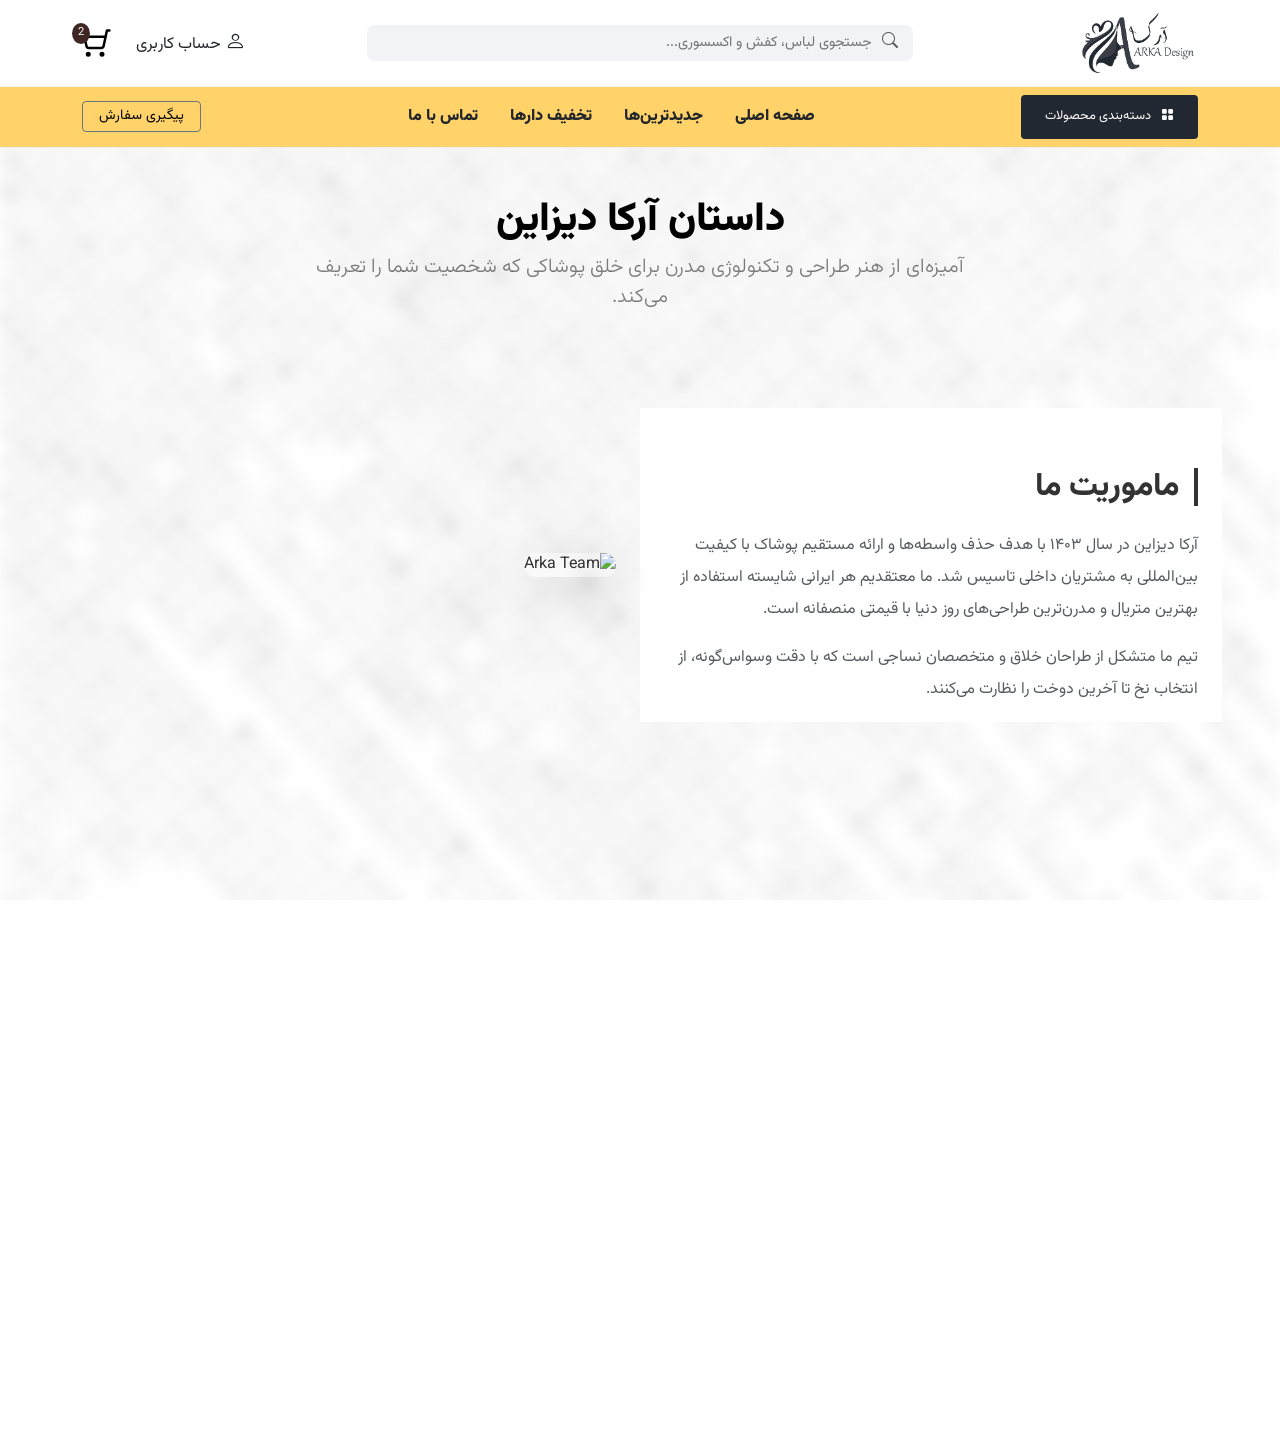
==== about-us.html @ 683cef89 "ui designs" ====
<!doctype html>
<html lang="fa" dir="rtl">
  <head>
    <meta charset="UTF-8" />
    <meta name="viewport" content="width=device-width, initial-scale=1.0" />
    <title>درباره ما — ARKA DESIGN</title>
    <link href="./assets/css/bootstrap.rtl.min.css" rel="stylesheet" />
    <link
      rel="stylesheet"
      href="https://cdn.jsdelivr.net/npm/bootstrap-icons@1.11.1/font/bootstrap-icons.css"
    />
    <link rel="preconnect" href="https://fonts.googleapis.com" />
    <link rel="preconnect" href="https://fonts.gstatic.com" crossorigin />
    <link
      href="https://fonts.googleapis.com/css2?family=Vazirmatn:wght@100;300;400;700;900&display=swap"
      rel="stylesheet"
    />
    <link rel="stylesheet" href="assets/css/style.css" />
    <link rel="stylesheet" href="assets/css/about.css" />
    <style>
      .abstract {
        position: absolute;
        top: 0;
        width: 100vw;
        height: 100%;
        object-fit: cover;
        z-index: -1;
        filter: blur(8px);
        opacity: 0.3;
      }
    </style>
  </head>
  <body>
    <div class="vegas-app position-relative">
      <img class="abstract" src="./assets/images/doted.webp" alt="" />
      <!-- Preloader -->
      <div id="preloader">
        <div class="loader-content">
          <div class="loader-logo">ARKA DESIGN</div>
          <div class="loader-bar-container">
            <div class="loader-bar"></div>
          </div>
        </div>
      </div>

      <!-- Header -->
      <header class="header-top">
        <div class="container">
          <div class="row align-items-center">
            <div class="col-lg-3 col-6 d-flex align-items-center gap-3">
              <div class="mobile-toggle" id="menuToggleTrigger">
                <i class="bi bi-list"></i>
              </div>
              <a href="/" class="logo">
                <img src="./assets/images/Arka--Logo.png" width="120px" />
              </a>
            </div>
            <div class="col-lg-6 col-12 search-col">
              <div class="search-bar">
                <i class="bi bi-search text-muted"></i>
                <input
                  type="text"
                  placeholder="جستجوی لباس، کفش و اکسسوری..."
                />
              </div>
            </div>
            <div class="col-lg-3 col-6 text-start">
              <div
                class="d-flex align-items-center justify-content-end gap-3 gap-md-4"
              >
                <a
                  href="login.html"
                  class="text-decoration-none text-dark d-none d-md-block"
                >
                  <i class="bi bi-person fs-5 ms-1"></i> حساب کاربری
                </a>
                <!-- Cart Button with Popover -->
                <a
                  class="position-relative cursor-pointer"
                  data-bs-toggle="popover"
                  data-bs-trigger="hover focus"
                  data-bs-placement="bottom"
                  data-bs-html="true"
                  href="cart.html"
                  data-bs-content="
    <div style='min-width: 220px;'>
      <p class='fw-bold mb-2'>🛒 Cart (2 items)</p>
      <div class='d-flex align-items-center gap-2 mb-2'>
        <img src='product.jpg' width='40' height='40' class='rounded' />
        <div>
          <p class='mb-0 small'>Product Name</p>
          <p class='mb-0 text-muted small'>$19.99</p>
        </div>
      </div>
      <hr class='my-2'/>
      <a href='/cart' class='btn btn-sm btn-dark w-100 text-white'>مشاهده سبد خرید</a>
    </div>
  "
                >
                  <i
                    data-lucide="shopping-cart"
                    class="flip-x text-black"
                    width="30"
                    height="30"
                  ></i>
                  <span
                    class="badge-cart"
                    style="
                      background: var(--vegas-natural);
                      color: white;
                      border-radius: 50%;
                      padding: 2px 6px;
                      font-size: 0.7rem;
                      position: absolute;
                      top: -5px;
                      left: -10px;
                    "
                    >2</span
                  >
                </a>
              </div>
            </div>
          </div>
        </div>
      </header>

      <!-- Desktop Navigation -->
      <nav class="nav-bar d-none d-lg-block">
        <div class="container">
          <div class="d-flex align-items-center justify-content-between py-2">
            <div class="mega-menu-wrapper">
              <button class="category-btn">
                <i class="bi bi-grid-fill"></i>
                دسته‌بندی محصولات
              </button>

              <!-- Full Width Mega Menu -->
              <div class="mega-menu">
                <div class="mega-sidebar">
                  <div
                    class="mega-sidebar-item active"
                    data-target="men-content"
                  >
                    <span>پوشاک آقایان</span>
                    <i class="bi bi-chevron-left small"></i>
                  </div>
                  <div class="mega-sidebar-item" data-target="women-content">
                    <span>پوشاک بانوان</span>
                    <i class="bi bi-chevron-left small"></i>
                  </div>
                  <div class="mega-sidebar-item" data-target="shoes-content">
                    <span>کفش و کتونی</span>
                    <i class="bi bi-chevron-left small"></i>
                  </div>
                  <div
                    class="mega-sidebar-item"
                    data-target="accessory-content"
                  >
                    <span>اکسسوری</span>
                    <i class="bi bi-chevron-left small"></i>
                  </div>
                  <div class="mega-sidebar-item" data-target="sport-content">
                    <span>ورزشی</span>
                    <i class="bi bi-chevron-left small"></i>
                  </div>
                </div>

                <div class="mega-content-area active" id="men-content">
                  <div class="row w-100">
                    <div class="col-3 mega-col">
                      <h6>تیشرت و پیراهن</h6>
                      <ul>
                        <li><a href="category.html">تیشرت نخی</a></li>
                        <li><a href="category.html">پولوشرت کلاسیک</a></li>
                        <li><a href="category.html">پیراهن جین</a></li>
                        <li><a href="category.html">پیراهن رسمی</a></li>
                      </ul>
                    </div>
                    <div class="col-3 mega-col">
                      <h6>شلوار و اسلش</h6>
                      <ul>
                        <li>
                          <a href="category.html">شلوار جین مام استایل</a>
                        </li>
                        <li><a href="category.html">اسلش ورزشی</a></li>
                        <li><a href="category.html">شلوار کتان</a></li>
                        <li><a href="category.html">شورتک</a></li>
                      </ul>
                    </div>
                    <div class="col-6">
                      <div class="mega-promo-card">
                        <img
                          src="https://images.unsplash.com/photo-1490114538077-0a7f8cb49891?q=80&w=800"
                          alt="Men Promo"
                        />
                      </div>
                    </div>
                  </div>
                </div>

                <div class="mega-content-area" id="women-content">
                  <div class="row w-100">
                    <div class="col-3 mega-col">
                      <h6>مانتو و پالتو</h6>
                      <ul>
                        <li><a href="category.html">مانتو کتی</a></li>
                        <li><a href="category.html">پالتو فوتر</a></li>
                        <li><a href="category.html">بارانی</a></li>
                      </ul>
                    </div>
                    <div class="col-3 mega-col">
                      <h6>شال و روسری</h6>
                      <ul>
                        <li><a href="category.html">شال نخی</a></li>
                        <li><a href="category.html">روسری ابریشم</a></li>
                        <li><a href="category.html">مینی اسکارف</a></li>
                      </ul>
                    </div>
                    <div class="col-6">
                      <div class="mega-promo-card">
                        <img
                          src="https://images.unsplash.com/photo-1483985988355-763728e1935b?q=80&w=800"
                          alt="Women Promo"
                        />
                      </div>
                    </div>
                  </div>
                </div>

                <div class="mega-content-area" id="shoes-content">
                  <div class="row w-100">
                    <div class="col-3 mega-col">
                      <h6>کتونی ورزشی</h6>
                      <ul>
                        <li><a href="category.html">نایک Air Force</a></li>
                        <li><a href="category.html">آدیداس Samba</a></li>
                        <li><a href="category.html">نیوبالنس</a></li>
                      </ul>
                    </div>
                    <div class="col-6">
                      <div class="mega-promo-card">
                        <img
                          src="https://images.unsplash.com/photo-1542291026-7eec264c27ff?q=80&w=800"
                          alt="Shoes Promo"
                        />
                      </div>
                    </div>
                  </div>
                </div>

                <!-- Accessories and Sports can follow same pattern -->
              </div>
            </div>

            <ul class="nav desktop-nav">
              <li class="nav-item">
                <a href="index.html" class="nav-link text-dark">صفحه اصلی</a>
              </li>
              <li class="nav-item">
                <a href="category.html" class="nav-link text-dark"
                  >جدیدترین‌ها</a
                >
              </li>
              <li class="nav-item">
                <a href="category.html" class="nav-link text-dark"
                  >تخفیف دارها</a
                >
              </li>
              <li class="nav-item">
                <a href="#" class="nav-link text-dark">تماس با ما</a>
              </li>
            </ul>
            <a href="#" class="btn btn-sm btn-outline-secondary px-3"
              >پیگیری سفارش</a
            >
          </div>
        </div>
      </nav>

      <!-- Custom Circular Mobile Menu Overlay -->
      <div class="mobile">
        <div class="circular-menu-overlay" id="customMobileMenu">
          <button class="menu-close-btn" id="closeMenuTrigger">
            <i data-lucide="x"></i>
          </button>
          <div class="menu-content">
            <ul class="nav flex-column align-items-center gap-4">
              <li class="nav-item">
                <a href="index.html" class="menu-link"> صفحه اصلی</a>
              </li>
              <li class="nav-item">
                <a href="category.html" class="menu-link">دسته‌بندی‌ها</a>
              </li>
              <li class="nav-item">
                <a href="category.html" class="menu-link">جدیدترین‌ها</a>
              </li>
              <li class="nav-item">
                <a href="cart.html" class="menu-link"> سبد خرید</a>
              </li>
              <li class="nav-item">
                <a href="login.html" class="menu-link"> حساب کاربری</a>
              </li>
              <li class="nav-item">
                <a href="#" class="menu-link"> تماس با ما</a>
              </li>
            </ul>
          </div>
        </div>
      </div>

      <main class="position-relative">
        <!-- About Hero -->
        <section class="about-hero reveal">
          <div class="container text-center">
            <h1 class="display-6 fw-black text-black mt-5">
              داستان آرکا دیزاین
            </h1>
            <p class="lead text-black-50 mx-auto" style="max-width: 700px">
              آمیزه‌ای از هنر طراحی و تکنولوژی مدرن برای خلق پوشاکی که شخصیت شما
              را تعریف می‌کند.
            </p>
          </div>
        </section>

        <!-- Mission Section -->
        <section class="container py-5 mt-5 reveal">
          <div class="row align-items-center g-5">
            <div class="col-lg-6 reveal bg-white">
              <h2 class="section-title popular mb-4">ماموریت ما</h2>
              <p class="lh-lg text-muted">
                آرکا دیزاین در سال ۱۴۰۳ با هدف حذف واسطه‌ها و ارائه مستقیم پوشاک
                با کیفیت بین‌المللی به مشتریان داخلی تاسیس شد. ما معتقدیم هر
                ایرانی شایسته استفاده از بهترین متریال و مدرن‌ترین طراحی‌های روز
                دنیا با قیمتی منصفانه است.
              </p>
              <p class="lh-lg text-muted">
                تیم ما متشکل از طراحان خلاق و متخصصان نساجی است که با دقت
                وسواس‌گونه، از انتخاب نخ تا آخرین دوخت را نظارت می‌کنند.
              </p>
            </div>
            <div class="col-lg-6 reveal delay-100">
              <div class="about-image-wrapper">
                <img
                  src="https://images.unsplash.com/photo-1558769132-cb1aea458c5e?q=80&w=800"
                  class="img-fluid rounded-5 shadow-lg"
                  alt="Arka Team"
                />
              </div>
            </div>
          </div>
        </section>

        <!-- Stats / Values -->
        <section class="bg-light py-5 mt-5 reveal delay-100">
          <div class="container">
            <div class="row g-4 text-center">
              <div class="col-md-4">
                <div class="value-card">
                  <i data-lucide="shield-check" class="mb-3 text-warning"></i>
                  <h4 class="fw-bold">ضمانت اصالت</h4>
                  <p class="small text-muted">
                    تمامی محصولات با ضمانت ۱۰۰٪ متریال اصلی عرضه می‌شوند.
                  </p>
                </div>
              </div>
              <div class="col-md-4">
                <div class="value-card">
                  <i data-lucide="truck" class="mb-3 text-warning"></i>
                  <h4 class="fw-bold">ارسال سریع</h4>
                  <p class="small text-muted">
                    تحویل در کمترین زمان ممکن به تمام نقاط کشور.
                  </p>
                </div>
              </div>
              <div class="col-md-4">
                <div class="value-card">
                  <i data-lucide="sparkles" class="mb-3 text-warning"></i>
                  <h4 class="fw-bold">طراحی اختصاصی</h4>
                  <p class="small text-muted">
                    مدل‌هایی که فقط در آرکا دیزاین خواهید یافت.
                  </p>
                </div>
              </div>
            </div>
          </div>
        </section>
      </main>

      <!-- Footer -->
      <footer class="footer bg-light reveal pt-5 delay-300">
        <div class="container">
          <div class="row gy-5">
            <!-- Brand & Mission Column -->
            <div class="col-lg-4 col-md-6">
              <div class="footer-logo mb-3 w-75 h-auto mx-auto">
                <a href="index.html" class="footer-logo w-100 h-100">
                  <img
                    src="./assets/images/Arka--Logo.png"
                    class="w-100 h-100"
                  />
                </a>
              </div>
            </div>

            <!-- Categories Column -->
            <div class="col-lg-2 col-6">
              <h6 class="fw-bold mb-4">دسته‌بندی‌های محصولات</h6>
              <ul class="list-unstyled d-flex flex-column gap-2 small">
                <li>
                  <a
                    href="category.html"
                    class="text-muted hover-text-primary transition-all"
                    >پوشاک آقایان</a
                  >
                </li>
                <li>
                  <a
                    href="category.html"
                    class="text-muted hover-text-primary transition-all"
                    >پوشاک بانوان</a
                  >
                </li>
                <li>
                  <a
                    href="category.html"
                    class="text-muted hover-text-primary transition-all"
                    >کفش و کتونی</a
                  >
                </li>
                <li>
                  <a
                    href="category.html"
                    class="text-muted hover-text-primary transition-all"
                    >اکسسوری و زیورآلات</a
                  >
                </li>
                <li>
                  <a
                    href="category.html"
                    class="text-muted hover-text-primary transition-all"
                    >پوشاک ورزشی</a
                  >
                </li>
              </ul>
            </div>

            <!-- Support Column -->
            <div class="col-lg-2 col-6">
              <h6 class="fw-bold mb-4">خدمات مشتریان</h6>
              <ul class="list-unstyled d-flex flex-column gap-2 small">
                <li>
                  <a
                    href="#"
                    class="text-muted hover-text-primary transition-all"
                    >پرسش‌های متداول</a
                  >
                </li>
                <li>
                  <a
                    href="#"
                    class="text-muted hover-text-primary transition-all"
                    >رویه‌های بازگرداندن کالا</a
                  >
                </li>
                <li>
                  <a
                    href="#"
                    class="text-muted hover-text-primary transition-all"
                    >شرایط استفاده و حریم خصوصی</a
                  >
                </li>
                <li>
                  <a
                    href="#"
                    class="text-muted hover-text-primary transition-all"
                    >درباره ما</a
                  >
                </li>
                <li>
                  <a
                    href="#"
                    class="text-muted hover-text-primary transition-all"
                    >تماس با ما</a
                  >
                </li>
              </ul>
            </div>

            <!-- Contact & Newsletter Column -->
            <div class="col-lg-4 col-md-12">
              <h6 class="fw-bold mb-4">ارتباط با ما</h6>
              <div class="small text-muted d-flex flex-column gap-3 mb-4">
                <div class="d-flex align-items-start gap-2">
                  <i class="bi bi-geo-alt text-dark mt-1"></i>
                  <span
                    >پاکدشت مامازند، خیابان ولیعصر، خیابان علامه، پلاک ۳۱</span
                  >
                </div>
                <div class="d-flex align-items-center gap-2">
                  <i class="bi bi-telephone text-dark"></i>
                  <span>تلفن: ۰۲۱-۱۲۳۴۵۶۷۸</span>
                </div>
                <div class="d-flex align-items-center gap-2">
                  <i class="bi bi-envelope text-dark"></i>
                  <span>ایمیل: info@vegas.example</span>
                </div>
                <div class="d-flex gap-3 social-links">
                  <a
                    href="#"
                    class="text-dark fs-4 transition-all opacity-75 hover-opacity-100"
                    ><i class="bi bi-instagram"></i
                  ></a>
                  <a
                    href="#"
                    class="text-dark fs-4 transition-all opacity-75 hover-opacity-100"
                    ><i class="bi bi-telegram"></i
                  ></a>
                  <a
                    href="#"
                    class="text-dark fs-4 transition-all opacity-75 hover-opacity-100"
                    ><i class="bi bi-whatsapp"></i
                  ></a>
                  <a
                    href="#"
                    class="text-dark fs-4 transition-all opacity-75 hover-opacity-100"
                    ><i class="bi bi-twitter-x"></i
                  ></a>
                </div>
              </div>
            </div>
          </div>

          <!-- Bottom Footer -->
          <div class="row mt-3 pt-3 border-top">
            <div class="col-md-6 text-center text-md-start mb-3 mb-md-0">
              <p class="text-muted small mb-0">
                © ۲۰۲۶ تمامی حقوق برای فروشگاه
                <span class="fw-bold text-dark">ARKA DESIGN</span> محفوظ است.
              </p>
            </div>
            <div class="col-md-6 text-center text-md-end">
              <div
                class="payment-badges d-flex justify-content-center justify-content-md-end gap-3 opacity-50"
              >
                <p>
                  طراحی و توسعه
                  <a class="text-black" href="avatarweb.net">آواتار وب</a>
                </p>
              </div>
            </div>
          </div>
        </div>
      </footer>
    </div>

    <script src="assets/js/bootstrap.boundle.js"></script>
    <script src="assets/js/lucide.min.js"></script>
    <script src="assets/js/gsap.min.js"></script>
    <script src="assets/js/index.js"></script>
  </body>
</html>
---- assets/css/style.css ----
:root {
  --main-color-one: #222831;
  --main-color-two: #393e46;
  --main-color-three: #ffd369;
  --main-color-four: hwb(0 93% 7%);
  --vegas-natural: #3e2723;
  --vegas-bg: #fafaf9;
  --text-dark: #333;
  --text-muted: #777;
  --discount-red: #e74c3c;
  --transition-speed: 0.4s;
  --reveal-speed: 0.8s;
}

body {
  scrollbar-width: none;
  overflow-y: scroll;
}

body::-webkit-scrollbar {
  display: none;
}

.custom-scrollbar {
  position: fixed;
  left: auto;
  top: 0;
  width: 6px;
  height: 100vh;
  z-index: 9999;
  background: rgb(0, 0, 0);
  border-radius: 8px;
  transition: width 0.25s cubic-bezier(0.4, 0, 0.2, 1);
  cursor: pointer;
}

.custom-scrollbar:hover {
  width: 14px;
}

.custom-scrollbar-thumb {
  position: absolute;
  width: 100%;
  background: var(--main-color-one);
  border-radius: 8px;
  transition: width 0.25s cubic-bezier(0.4, 0, 0.2, 1);
}

#preloader {
  position: fixed;
  top: 0;
  left: 0;
  width: 100%;
  height: 100%;
  background-color: var(--vegas-natural);
  display: flex;
  /* display: none; */
  flex-direction: column;
  justify-content: center;
  align-items: center;
  z-index: 9999;
  transition:
    opacity 0.6s cubic-bezier(0.77, 0, 0.175, 1),
    visibility 0.6s;
}

html:has(#preloader) {
  overflow: hidden;
}

#preloader.loaded {
  opacity: 0;
  visibility: hidden;
}

.loader-content {
  text-align: center;
  animation: fadeZoomIn 0.3s ease forwards;
}

.loader-logo {
  font-family: "Vazirmatn", sans-serif;
  font-size: 2rem;
  font-weight: 900;
  color: var(--main-color-three);
  letter-spacing: 8px;
  margin-bottom: 20px;
  animation: loaderPulse 2s infinite ease-in-out;
}

.loader-bar-container {
  width: 120px;
  height: 2px;
  background: var(--main-color-three);
  margin: 0 auto;
  overflow: hidden;
  border-radius: 4px;
}

.loader-bar {
  width: 100%;
  height: 100%;
  background: #222831;
  transform: translateX(-100%);
  animation: loaderLine 1.5s infinite cubic-bezier(0.65, 0, 0.35, 1);
}

@keyframes loaderPulse {
  0%,
  100% {
    transform: scale(1);
    opacity: 1;
  }
  50% {
    transform: scale(1.05);
    opacity: 0.7;
  }
}

@keyframes loaderLine {
  0% {
    transform: translateX(-100%);
  }
  50% {
    transform: translateX(0);
  }
  100% {
    transform: translateX(100%);
  }
}

@keyframes fadeZoomIn {
  from {
    opacity: 0.7;
    transform: scale(0.7);
  }
  to {
    opacity: 1;
    transform: scale(1);
  }
}

@keyframes fadeZoomout {
  from {
    opacity: 1;
    transform: scale(1);
  }
  to {
    opacity: 0;
    transform: scale(1);
    display: none;
  }
}

.fade-zoom-in {
  animation: fadeZoomIn 0.3s ease forwards;
}

.fade-zoom-out {
  animation: fadeZoomout 0.3s ease forwards;
}

.mobile-toggle {
  display: none;
  font-size: 1.8rem;
  cursor: pointer;
  color: var(--text-dark);
  z-index: 10;
}

.circular-menu-overlay {
  position: fixed;
  inset: 0;
  background-color: var(--vegas-natural);
  z-index: 3000;
  display: flex;
  align-items: center;
  justify-content: center;
  visibility: hidden;
  clip-path: circle(0% at 95% 5%);
  will-change: clip-path;
}

.menu-close-btn {
  position: absolute;
  top: 15px;
  right: 15px;
  background: none;
  border: 1px solid rgba(255, 255, 255, 0.2);
  color: #fff;
  width: 50px;
  height: 50px;
  border-radius: 50%;
  display: flex;
  align-items: center;
  justify-content: center;
  cursor: pointer;
  transition: all 0.3s ease;
}

.menu-close-btn:hover {
  background-color: var(--main-color-three);
  color: var(--main-color-one);
}

.menu-content {
  text-align: center;
  width: 100%;
}

.menu-link {
  color: #fff !important;
  font-size: 1.8rem;
  text-decoration: none;
  display: flex;
  align-items: center;
  gap: 15px;
  transition: color 0.3s ease;
  opacity: 1;
}

.menu-link i {
  width: 32px;
  height: 32px;
  color: var(--main-color-three);
}

.menu-link:hover {
  color: var(--main-color-three) !important;
  transform: scale(1.05);
}

.btn-gold {
  background: var(--main-color-three);
  color: #000000;
  border: none;
  padding: 10px 20px;
  border-radius: 8px;
  cursor: pointer;
  transition:
    background 0.3s,
    color 0.3s;
}

.btn-gold:hover {
  background: var(--main-color-one);
  color: #fff;
}

html,
body {
  height: 100%;
  font-size: 16px;
}
body {
  font-family: Vazirmatn, sans-serif;
  background-color: #fff;
  color: var(--text-dark);
  margin: 0;
  padding: 0;
  overflow-x: hidden;
  font-size: 16px !important;
}

label,
input[type="checkbox"] {
  cursor: pointer;
}

/* Reveal animations */
.reveal {
  opacity: 0;
  transform: translateY(40px);
  transition:
    opacity var(--reveal-speed) ease-out,
    transform var(--reveal-speed) cubic-bezier(0.25, 0.46, 0.45, 0.94);
  will-change: transform, opacity;
}
.reveal.visible {
  opacity: 1;
  transform: translateY(0);
}

/* Header */
header {
  position: relative;
}

.logo {
  position: relative;
}

.header-top {
  padding: 10px 0;
  background: #fff;
  border-bottom: 1px solid #f0f0f0;
}
.logo {
  font-size: 2.2rem;
  font-weight: 900;
  color: var(--main-color-one);
  text-decoration: none;
  letter-spacing: 2px;
}
.search-bar {
  background: #f1f3f5;
  border-radius: 8px;
  padding: 6px 15px;
  display: flex;
  align-items: center;
  transition: all 0.3s;
}
.search-bar:focus-within {
  background: #fff;
  box-shadow: 0 0 0 2px var(--main-color-one);
}
.search-bar input {
  background: transparent;
  border: none;
  outline: none;
  width: 100%;
  padding-right: 10px;
  font-size: 0.9rem;
}

/* Full Width Mega Menu */
.nav-bar {
  background: #fff;
  border-bottom: 1px solid #eee;
  z-index: 1020;
  position: sticky;
  top: 0;
}
.category-btn {
  background: var(--main-color-one);
  color: #fff;
  padding: 12px 24px;
  border: none;
  display: flex;
  align-items: center;
  gap: 10px;
  font-weight: 700;
  font-size: 18px;
  cursor: pointer;
  transition: background 0.3s;
  border-radius: 0.25rem;
}
.category-btn:hover {
  background: #1a1e25;
}

.mega-menu-wrapper {
  position: static;
}

.mega-menu {
  position: absolute;
  top: 100%;
  left: 5%;
  width: 90%;
  background: #fff;
  box-shadow: 0 20px 40px rgba(0, 0, 0, 0.08);
  display: flex;
  visibility: hidden;
  opacity: 0;
  transform: translateY(15px);
  transition: all 0.4s cubic-bezier(0.165, 0.84, 0.44, 1);
  padding: 0;
  z-index: 1000;
  border-top: 2px solid var(--vegas-natural);
  min-height: 450px;
}

.mega-menu-wrapper:hover .mega-menu {
  visibility: visible;
  opacity: 1;
  transform: translateY(0);
}

/* Mega Menu Sidebar */
.mega-sidebar {
  width: 280px;
  background: #fcfcfc;
  border-left: 1px solid #f0f0f0;
  padding: 20px 0;
}

.mega-sidebar-item {
  padding: 14px 25px;
  cursor: pointer;
  font-weight: 600;
  font-size: 0.95rem;
  display: flex;
  align-items: center;
  justify-content: space-between;
  transition: all 0.3s;
  color: #555;
  border-right: 3px solid transparent;
}

.mega-sidebar-item:hover,
.mega-sidebar-item.active {
  background: #fff;
  color: var(--vegas-natural);
  border-right-color: var(--vegas-natural);
}

/* Mega Menu Content */
.mega-content-area {
  flex: 1;
  padding: 40px;
  display: none; /* Hidden by default */
  animation: megaFadeIn 0.5s ease;
}

.mega-content-area.active {
  display: flex;
}

@keyframes megaFadeIn {
  from {
    opacity: 0;
    transform: translateX(10px);
  }
  to {
    opacity: 1;
    transform: translateX(0);
  }
}

.mega-col h6 {
  font-weight: 800;
  margin-bottom: 20px;
  color: var(--main-color-one);
  font-size: 1rem;
}

.mega-col ul {
  list-style: none;
  padding: 0;
}

.mega-col ul li {
  margin-bottom: 10px;
}

.mega-col ul li a {
  text-decoration: none;
  color: #666;
  font-size: 0.9rem;
  transition: color 0.2s;
  display: inline-block;
  transition: all 0.3s ease;
}

.mega-col ul li a:hover {
  color: var(--vegas-natural);
  transform: translateX(-5px);
}

.mega-promo-card {
  border-radius: 12px;
  overflow: hidden;
  position: relative;
  height: 100%;
  min-height: 250px;
}

.mega-promo-card img {
  width: 100%;
  height: 100%;
  object-fit: cover;
  transition: transform 1.5s ease;
}

.mega-promo-card:hover img {
  transform: scale(1.1);
}

/* Mobile nav */
.mobile-toggle {
  display: none;
  font-size: 1.8rem;
  cursor: pointer;
  color: var(--text-dark);
  z-index: 10000;
}

/* Section title */
.section-title {
  font-weight: 800;
  color: var(--discount-red);
  border-right: 4px solid var(--discount-red);
  padding-right: 15px;
  margin: 60px 0 30px;
}
.section-title.popular {
  color: var(--text-dark);
  border-right-color: var(--text-dark);
}

.store-front {
  position: relative;
  padding: 1px 0 60px;
}

.store-front .store-front-abstract {
  position: absolute;
  top: 0;
  width: 100vw;
  height: 100%;
  object-fit: cover;
  background-attachment: fixed;
  z-index: -1;
  background-color: rgba(0, 0, 0, 0.3);
  filter: blur(10px);
  opacity: 0.3;
}

.abstract {
  position: absolute;
  top: 0;
  width: 100vw;
  height: 100%;
  object-fit: cover;
  z-index: -1;
  filter: blur(6px);
  opacity: 0.9;
}

.footer {
  background: #f8f9fa;
  border-top: 1px solid #eee;
  padding: 60px 0 20px;
  border-top: 2px solid var(--main-color-three);
}

.footer a {
  text-decoration: none;
}

.footer a:hover {
  text-decoration: underline;
}

.footer .newsletter-group input {
  direction: rtl;
}

.social-icons a {
  color: #fff;
  background: #333;
  width: 36px;
  height: 36px;
  display: inline-flex;
  align-items: center;
  justify-content: center;
  border-radius: 10px;
  margin-left: 10px;
  text-decoration: none;
}

.nav-bar {
  background-color: var(--main-color-three);
}

.category-btn {
  font-weight: normal;
  font-size: 0.8rem;
}

.btn {
  color: #000000;
}

.btn.btn-dark {
  color: #ffffff;
}

/* 3D Tilt Banner Styles */
.tilt-container-wrapper {
  perspective: 1200px;
  width: 100%;
  height: 450px;
  display: flex;
  align-items: center;
  justify-content: center;
}

.tilt-banner-card {
  width: 100%;
  height: 100%;
  background: #000;
  border-radius: 24px;
  position: relative;
  overflow: hidden;
  transform-style: preserve-3d;
  will-change: transform;
  transition:
    transform 0.15s ease-out,
    box-shadow 0.1s ease;
  display: flex;
  align-items: center;
}

/* Ken Burns (Slow Zoom) Effect on Background Layer */
.tilt-banner-bg {
  position: absolute;
  top: 0;
  left: 0;
  width: 100%;
  height: 100%;
  background-size: cover;
  background-position: center;
  transform: translateZ(-50px) scale(1.05); /* Recessed slightly more for depth */
  transition: transform 8s cubic-bezier(0.1, 0, 0.3, 1); /* Long cinematic transition */
}

.tilt-banner-card:hover .tilt-banner-bg {
  transform: translateZ(-50px) scale(1.35); /* Zoom in effect */
}

.tilt-banner-overlay {
  position: absolute;
  inset: 0;
  background: linear-gradient(
    90deg,
    rgba(0, 0, 0, 0.8) 0%,
    rgba(0, 0, 0, 0.4) 50%,
    transparent 100%
  );
  z-index: 1;
}

.tilt-content {
  position: relative;
  z-index: 2;
  color: white;
  transform: translateZ(50px); /* Content pops out */
  pointer-events: none;
}

.tilt-badge {
  background: var(--main-color-three);
  color: black;
  display: inline-block;
  padding: 5px 12px;
  border-radius: 20px;
  font-size: 0.8rem;
  font-weight: 700;
  transform: translateZ(20px);
}

.tilt-content h2,
.tilt-content p,
.tilt-content a {
  transform: translateZ(30px);
  pointer-events: auto;
}

.tilt-glare {
  position: absolute;
  top: 0;
  left: 0;
  width: 100%;
  height: 100%;
  background: radial-gradient(
    circle at 0% 0%,
    rgba(255, 255, 255, 0.2) 0%,
    transparent 60%
  );
  pointer-events: none;
  z-index: 5;
  opacity: 0;
  transition: opacity 0.3s;
}

.tilt-banner-card:hover .tilt-glare {
  opacity: 1;
}

.fw-black {
  font-weight: 900;
}

@media (max-width: 991px) {
  .tilt-container-wrapper {
    height: 350px;
  }
  .tilt-content h2 {
    font-size: 1.8rem;
  }
}

/* Swiper Controls overrides */
.mainHeroSwiper .swiper-button-next,
.mainHeroSwiper .swiper-button-prev {
  width: 40px;
  height: 40px;
  border-radius: 50%;
  color: #fff;
  transition: all 0.3s ease;
  background: rgba(0, 0, 0, 0.4);
  backdrop-filter: blur(8px);
  border: 1px solid rgba(255, 255, 255, 0.2);
}

.mainHeroSwiper .swiper-button-next:hover,
.mainHeroSwiper .swiper-button-prev:hover {
  background: var(--main-color-one);
  transform: scale(1.1);
  box-shadow: 0 0 5px var(--vegas-natural);
}

/* Arrow animation */
.mainHeroSwiper .swiper-button-next::after,
.mainHeroSwiper .swiper-button-prev::after {
  font-size: 12px;
  font-weight: bold;
}

.mainHeroSwiper .swiper-button-next:hover::after {
  animation: arrowMove 0.4s ease;
}

.mainHeroSwiper .swiper-button-prev:hover::after {
  animation: arrowMoveBack 0.4s ease;
}

@keyframes arrowMove {
  0% {
    transform: translateX(0);
  }
  50% {
    transform: translateX(-5px);
  }
  100% {
    transform: translateX(0);
  }
}

@keyframes arrowMoveBack {
  0% {
    transform: translateX(0);
  }
  50% {
    transform: translateX(5px);
  }
  100% {
    transform: translateX(0);
  }
}

.swiper-pagination-bullet {
  width: 10px;
  height: 10px;
  border-radius: 50%;
  margin: 0 6px;
  position: relative;
  overflow: hidden;
  transition: all 0.4s ease;
  background: rgb(0, 0, 0);
  opacity: 0.8;
  border: 1px solid var(--vegas-natural);
}

.swiper-pagination-bullet-active {
  width: 30px;
  background: var(--main-color-three);
  border-radius: 20px;
  border: 1px solid var(--vegas-natural);
}

.swiper-pagination-bullet-active::after {
  content: "";
  position: absolute;
  inset: 0;
  background: rgba(0, 0, 0, 0.2);
  animation: mainHeroProgress 6s linear forwards;
}

@keyframes mainHeroProgress {
  from {
    width: 0%;
  }
  to {
    width: 100%;
  }
}

@keyframes ripple {
  to {
    transform: scale(3);
    opacity: 0;
  }
}

/* Categories styles  */
.categoriesSwiper {
  width: 100%;
  padding: 20px 0;
}

.categoriesSwiper .swiper-slide {
  /* width: auto; */
  aspect-ratio: 1/1;
  perspective: 2000px;
  cursor: pointer;
}

.flip-card-inner {
  position: relative;
  width: 100%;
  height: 100%;
  transition: transform 0.8s;
  transform-style: preserve-3d;
}

.flip-card:hover .flip-card-inner {
  transform: rotateY(180deg);
}

.flip-card-front,
.flip-card-back {
  position: absolute;
  width: 100%;
  height: 100%;
  border-radius: 12px;
  backface-visibility: hidden;
  overflow: hidden;
  display: flex;
  align-items: center;
  justify-content: center;
}

.flip-card-front {
  background-size: cover;
  background-position: center;
}

.overlay {
  background: var(--vegas-natural);
  opacity: 0.9;
  width: 100%;
  height: 100%;
  color: #fff;
  text-align: center;
  display: flex;
  flex-direction: column;
  justify-content: center;
  gap: 8px;
}

.card-logo {
  width: 100px;
  height: 100px;
  object-fit: cover;
  margin: 0 auto;
  border-radius: 50%;
  margin-bottom: 1rem;
  margin-top: -1rem;
}

.card-title {
  font-size: 1rem;
  font-weight: bold;
}

.flip-card-back {
  background: #f4f4f4;
  color: #333;
  transform: rotateY(180deg);
  padding: 15px;
  text-align: center;
  display: flex;
  flex-direction: column;
  justify-content: center;
  align-items: center;
}

.flip-card-back h3 {
  margin: 0 0 10px;
}

.fade-in-top {
  opacity: 0;
  transform: translateY(-20px);
  animation: fadeInTop 0.8s ease forwards;
}

/* input error tooltip */
/* Error messages */
.error {
  color: #e74c3c;
  font-size: 13px;
  margin-top: 8px;
  display: none;
}

.error.show {
  display: block;
  animation: shake 0.3s ease;
}

/* Shake animation for error feedback */
@keyframes shake {
  0%,
  100% {
    transform: translateX(0);
  }
  25% {
    transform: translateX(-5px);
  }
  75% {
    transform: translateX(5px);
  }
}

.input-error-border {
  border-color: #e74c3c !important;
}

.input-tooltip-error {
  font-family: inherit;
  position: absolute;
  right: 50%;
  transform: translate(50%, 0%);
  top: -15px;
  background: #fff;
  color: #e74c3c;
  font-size: 13px;
  padding: 6px 12px;
  border: 1px solid #e74c3c;
  border-radius: 8px;
  box-shadow: 0 2px 8px rgba(231, 76, 60, 0.08);
  white-space: nowrap;
  margin-top: 4px;
  z-index: 10;
  pointer-events: none;
  transition: opacity 0.2s;
  opacity: 1;
}

.input-tooltip-arrow {
  position: absolute;
  right: 50%;
  transform: translateX(50%);
  bottom: -8px;
  width: 0;
  height: 0;
  border-left: 8px solid transparent;
  border-right: 8px solid transparent;
  border-top: 8px solid #e74c3c;
}

.req-star {
  font-size: 16px;
  vertical-align: middle;
  margin-right: 2px;
  color: #e74c3c;
}

.steps-container {
  max-width: 700px;
  margin: 0 auto;
}

.steps-progress {
  display: flex;
  align-items: center;
  justify-content: center;
  gap: 0;
  margin-bottom: 60px;
}

.step-item {
  display: flex;
  flex-direction: column;
  align-items: center;
  position: relative;
  z-index: 10;
}

.step-circle {
  width: 56px;
  height: 56px;
  border-radius: 50%;
  display: flex;
  align-items: center;
  justify-content: center;
  font-weight: 700;
  font-size: 1rem;
  transition: all 0.4s cubic-bezier(0.4, 0, 0.2, 1);
  position: relative;
  z-index: 10;
  flex-shrink: 0;
}

.step-circle.active {
  background: #ffd369;
  color: #222831;
  box-shadow: 0 8px 32px rgba(255, 211, 105, 0.4);
  transform: scale(1.1);
}

.step-circle.completed {
  background: #222831;
  color: #ffd369;
  display: flex;
  align-items: center;
  justify-content: center;
}

.step-circle.inactive {
  background: #ededed;
  color: #777;
}

.step-circle svg {
  width: 24px;
  height: 24px;
  stroke-width: 3;
  fill: none;
}

.step-connector {
  height: 4px;
  flex: 1;
  background: #ededed;
  position: relative;
  overflow: hidden;
  border-radius: 2px;
  margin: 0 -8px;
  margin-bottom: 32px;
  transition: all 0.3s ease;
}

.step-connector::after {
  content: "";
  position: absolute;
  top: 0;
  right: 0;
  height: 100%;
  width: 0%;
  background: #ffd369;
  transition: width 0.6s cubic-bezier(0.4, 0, 0.2, 1);
  border-radius: 2px;
}

.step-connector.filled::after {
  width: 100%;
}

.step-label {
  font-size: 0.9rem;
  font-weight: 600;
  margin-top: 12px;
  transition: color 0.3s ease;
  white-space: nowrap;
}

.step-label.active {
  color: #222831;
}

.step-label.inactive {
  color: #777;
}

.flip-x {
  transform: scaleX(-1);
}

.deal-tag {
  position: relative;
}

.progress-line {
  position: absolute;
  left: 0;
  bottom: -2px;
  height: 2px;
  width: 100%;
  background: var(--main-color-three);
  transform: scaleX(0);
  transform-origin: left;
  transition: transform linear;
}

.popover {
  width: 400px !important;
}

.transition-all {
  transition: all 0.3s ease;
}

.opacity-75 {
  opacity: 0.75 !important;
}

.hover-opacity-100:hover {
  opacity: 1 !important;
}

.desktop {
  display: block;
}

.mobile {
  display: none;
}

@media (max-width: 600px) {
  .step-circle {
    width: 48px;
    height: 48px;
    font-size: 1.1rem;
  }

  .step-label {
    font-size: 0.8rem;
  }
}

@keyframes fadeInTop {
  to {
    opacity: 1;
    transform: translateY(0);
  }
}

.fade-in-bottom {
  opacity: 0;
  transform: translateY(20px);
  animation: fadeInBottom 0.8s ease forwards;
}

@keyframes fadeInBottom {
  to {
    opacity: 1;
    transform: translateY(0);
  }
}

@media (min-width: 2560px) {
  .mega-menu {
    width: 50%;
    left: 25%;
  }
}

@media (min-width: 1400px) and (max-width: 2559.98px) {
  .mega-menu {
    width: 90%;
    left: 5%;
  }
}

@media (min-width: 1200px) and (max-width: 1399.98px) {
  .mega-menu {
    width: 90%;
    left: 5%;
  }
}

@media (min-width: 992px) and (max-width: 1199.98px) {
}

@media (max-width: 991px) {
  .mobile-toggle {
    display: block;
  }
  .desktop-nav,
  .category-btn {
    display: none;
  }
  .mega-menu {
    display: none !important;
  }
  .search-col {
    order: 3;
    width: 100%;
    margin-top: 10px;
  }
}

@media (max-width: 768px) {
  html {
    font-size: 18px;
  }
  header {
    padding: 15px !important;
    position: sticky;
    top: 0;
    z-index: 1000;
  }
  .logo {
    position: absolute;
    top: 30%;
    left: 50%;
    transform: translate(-50%, -50%);
  }
  .steps-container {
    width: 80%;
  }
  .step-circle {
    width: 35px;
    height: 35px;
  }
  .step-circle svg {
    width: 20px;
    height: 20px;
  }
  .mobile {
    display: block;
  }
  .desktop {
    display: none;
  }
  .store-front {
    padding:0px;
  }
}
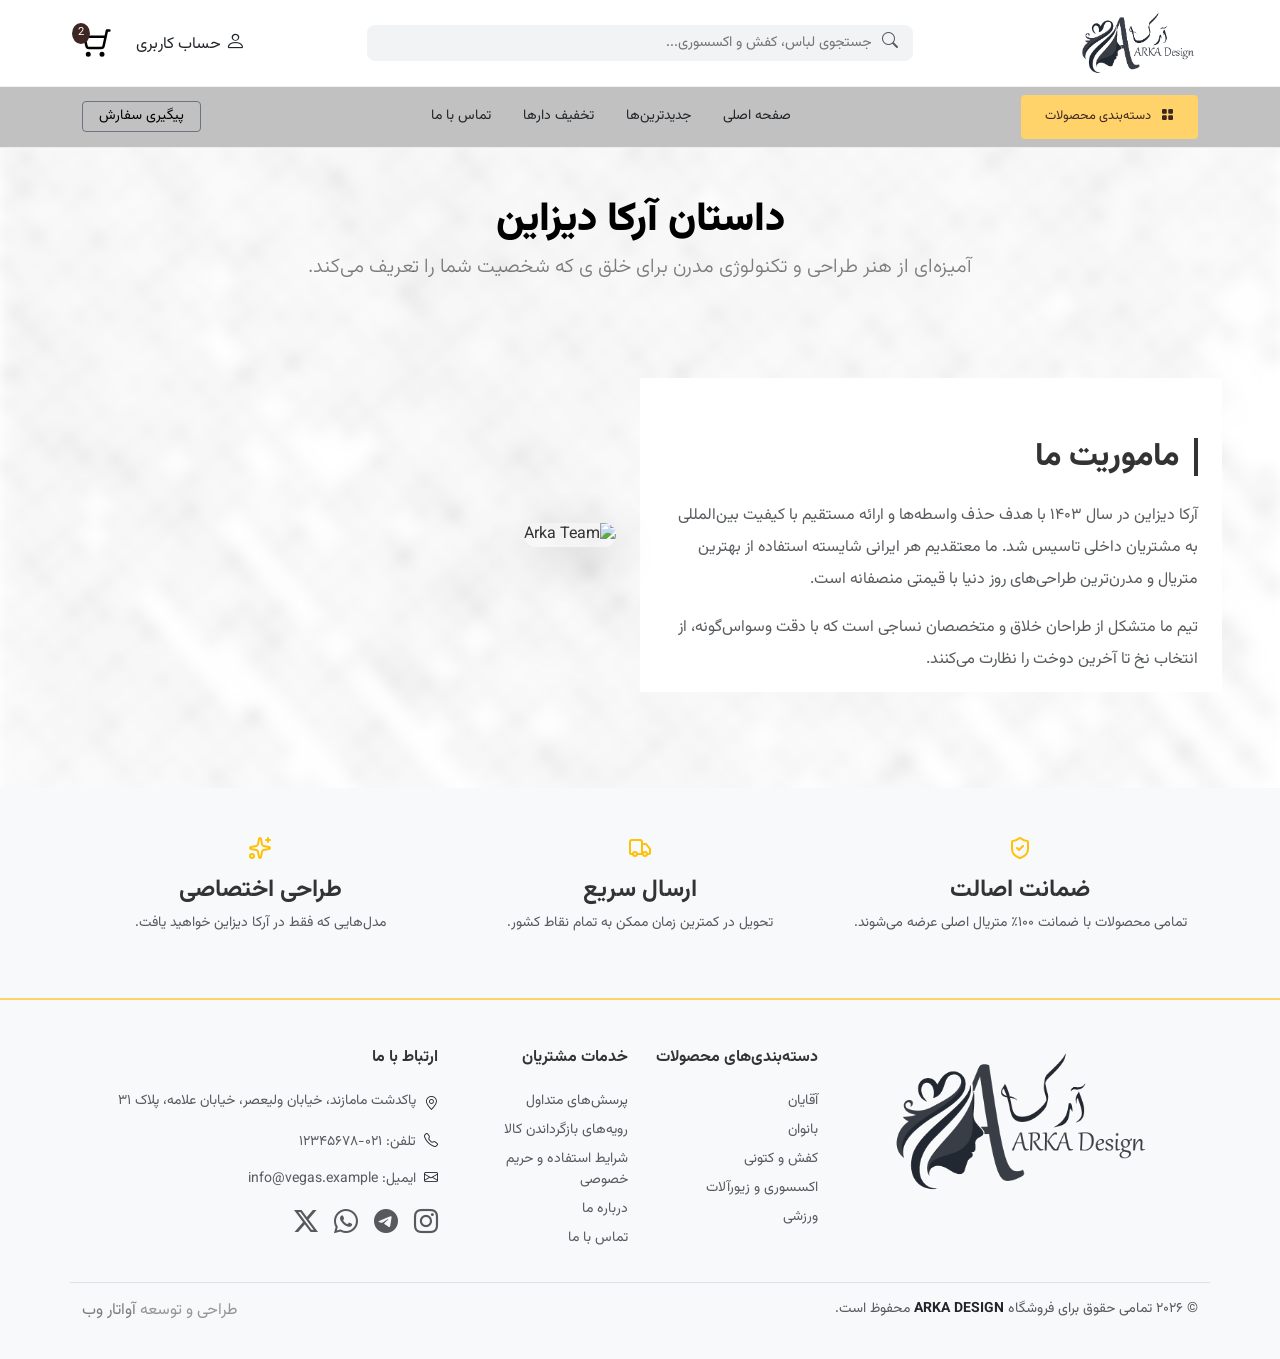
==== commit 57442e41: "fix home page" ====
--- a/about-us.html
+++ b/about-us.html
@@ -141,11 +141,11 @@
                     class="mega-sidebar-item active"
                     data-target="men-content"
                   >
-                    <span>پوشاک آقایان</span>
+                    <span> آقایان</span>
                     <i class="bi bi-chevron-left small"></i>
                   </div>
                   <div class="mega-sidebar-item" data-target="women-content">
-                    <span>پوشاک بانوان</span>
+                    <span> بانوان</span>
                     <i class="bi bi-chevron-left small"></i>
                   </div>
                   <div class="mega-sidebar-item" data-target="shoes-content">
@@ -316,8 +316,8 @@
               داستان آرکا دیزاین
             </h1>
             <p class="lead text-black-50 mx-auto" style="max-width: 700px">
-              آمیزه‌ای از هنر طراحی و تکنولوژی مدرن برای خلق پوشاکی که شخصیت شما
-              را تعریف می‌کند.
+              آمیزه‌ای از هنر طراحی و تکنولوژی مدرن برای خلق ی که شخصیت شما را
+              تعریف می‌کند.
             </p>
           </div>
         </section>
@@ -328,10 +328,10 @@
             <div class="col-lg-6 reveal bg-white">
               <h2 class="section-title popular mb-4">ماموریت ما</h2>
               <p class="lh-lg text-muted">
-                آرکا دیزاین در سال ۱۴۰۳ با هدف حذف واسطه‌ها و ارائه مستقیم پوشاک
-                با کیفیت بین‌المللی به مشتریان داخلی تاسیس شد. ما معتقدیم هر
-                ایرانی شایسته استفاده از بهترین متریال و مدرن‌ترین طراحی‌های روز
-                دنیا با قیمتی منصفانه است.
+                آرکا دیزاین در سال ۱۴۰۳ با هدف حذف واسطه‌ها و ارائه مستقیم با
+                کیفیت بین‌المللی به مشتریان داخلی تاسیس شد. ما معتقدیم هر ایرانی
+                شایسته استفاده از بهترین متریال و مدرن‌ترین طراحی‌های روز دنیا
+                با قیمتی منصفانه است.
               </p>
               <p class="lh-lg text-muted">
                 تیم ما متشکل از طراحان خلاق و متخصصان نساجی است که با دقت
@@ -410,14 +410,16 @@
                   <a
                     href="category.html"
                     class="text-muted hover-text-primary transition-all"
-                    >پوشاک آقایان</a
+                  >
+                    آقایان</a
                   >
                 </li>
                 <li>
                   <a
                     href="category.html"
                     class="text-muted hover-text-primary transition-all"
-                    >پوشاک بانوان</a
+                  >
+                    بانوان</a
                   >
                 </li>
                 <li>
@@ -438,7 +440,8 @@
                   <a
                     href="category.html"
                     class="text-muted hover-text-primary transition-all"
-                    >پوشاک ورزشی</a
+                  >
+                    ورزشی</a
                   >
                 </li>
               </ul>
--- a/assets/css/style.css
+++ b/assets/css/style.css
@@ -64,9 +64,9 @@
     visibility 0.6s;
 }
 
-html:has(#preloader) {
+/* html:has(#preloader) {
   overflow: hidden;
-}
+} */
 
 #preloader.loaded {
   opacity: 0;
@@ -103,6 +103,37 @@
   background: #222831;
   transform: translateX(-100%);
   animation: loaderLine 1.5s infinite cubic-bezier(0.65, 0, 0.35, 1);
+}
+/* Search results paper dropdown */
+.search-results-paper {
+  position: absolute;
+  top: calc(100% + 8px);
+  left: 0;
+  right: 0;
+  background: #fff;
+  border-radius: 14px;
+  z-index: 2900;
+  border: 1px solid #e0e0e0;
+  overflow: hidden;
+  pointer-events: none;
+  visibility: hidden;
+  opacity: 0;
+  transform-origin: top center;
+  box-shadow: 0 10px 30px rgba(0, 0, 0, 0.12);
+}
+
+.price-input-container input {
+  text-align: center;
+}
+
+.search-results-paper a:hover {
+  background-color: #f8f9fa;
+  color: var(--main-color-one) !important;
+}
+
+.search-results-paper hr {
+  margin: 12px 0;
+  opacity: 0.1;
 }
 
 @keyframes loaderPulse {
@@ -232,7 +263,7 @@
 
 .btn-gold {
   background: var(--main-color-three);
-  color: #000000;
+  color: #000000 !important;
   border: none;
   padding: 10px 20px;
   border-radius: 8px;
@@ -244,7 +275,7 @@
 
 .btn-gold:hover {
   background: var(--main-color-one);
-  color: #fff;
+  color: #fff !important;
 }
 
 html,
@@ -325,15 +356,15 @@
 
 /* Full Width Mega Menu */
 .nav-bar {
-  background: #fff;
+  background: #c1c1c1;
   border-bottom: 1px solid #eee;
   z-index: 1020;
   position: sticky;
   top: 0;
 }
 .category-btn {
-  background: var(--main-color-one);
-  color: #fff;
+  background: var(--main-color-three);
+  color: var(--vegas-natural);
   padding: 12px 24px;
   border: none;
   display: flex;
@@ -347,6 +378,7 @@
 }
 .category-btn:hover {
   background: #1a1e25;
+  color: #fff;
 }
 
 .mega-menu-wrapper {
@@ -477,7 +509,6 @@
   transform: scale(1.1);
 }
 
-/* Mobile nav */
 .mobile-toggle {
   display: none;
   font-size: 1.8rem;
@@ -486,7 +517,381 @@
   z-index: 10000;
 }
 
-/* Section title */
+/* ── Mobile Menu Tabs ─────────────────────────────── */
+.circular-menu-overlay {
+  flex-direction: column;
+  align-items: stretch;
+  justify-content: flex-start;
+}
+
+.menu-tabs-bar {
+  display: flex;
+  padding: 50px 24px 0;
+  border-bottom: 1px solid rgba(255, 255, 255, 0.1);
+  flex-shrink: 0;
+}
+
+.menu-tab-pill {
+  flex: 1;
+  padding: 12px 0;
+  background: transparent;
+  border: none;
+  border-bottom: 3px solid transparent;
+  color: rgba(255, 255, 255, 0.45);
+  font-family: "Vazirmatn", sans-serif;
+  font-size: 0.9rem;
+  font-weight: 700;
+  cursor: pointer;
+  text-align: center;
+  transition:
+    color 0.25s,
+    border-color 0.25s;
+}
+
+.menu-tab-pill.mobile-menu-active {
+  color: var(--main-color-three);
+  border-bottom-color: var(--main-color-three);
+}
+
+.menu-tab-panel {
+  display: none;
+  flex: 1;
+  overflow-y: auto;
+  padding: 20px 24px 40px;
+  scrollbar-width: none;
+}
+
+.menu-tab-panel::-webkit-scrollbar {
+  display: none;
+}
+
+.menu-tab-panel.mobile-menu-active {
+  display: block;
+}
+
+/* Nav items inside tab 1 */
+.menu-nav-item {
+  display: flex;
+  align-items: center;
+  gap: 16px;
+  padding: 10px 0;
+  border-bottom: 1px solid rgba(255, 255, 255, 0.07);
+  color: #fff;
+  text-decoration: none;
+  font-size: 1rem;
+  font-weight: 300;
+  transition:
+    color 0.25s,
+    padding-right 0.25s;
+}
+
+.menu-nav-item:last-of-type {
+  border-bottom: none;
+}
+
+.menu-nav-item .nav-icon {
+  width: 38px;
+  height: 38px;
+  border-radius: 10px;
+  background: rgba(255, 255, 255, 0.07);
+  display: flex;
+  align-items: center;
+  justify-content: center;
+  font-size: 1rem;
+  flex-shrink: 0;
+  transition:
+    background 0.25s,
+    color 0.25s;
+}
+
+.menu-nav-item .nav-arrow {
+  margin-right: auto;
+  font-size: 0.75rem;
+  opacity: 0.35;
+}
+
+.login-cta {
+  margin-top: 24px;
+  background: var(--main-color-three);
+  color: var(--main-color-one);
+  border: none;
+  border-radius: 12px;
+  padding: 14px;
+  width: 100%;
+  font-family: "Vazirmatn", sans-serif;
+  font-size: 1rem;
+  font-weight: 700;
+  cursor: pointer;
+  display: flex;
+  align-items: center;
+  justify-content: center;
+  gap: 10px;
+  transition: opacity 0.25s;
+  text-decoration: none;
+}
+
+.cat-list {
+  display: flex;
+  flex-direction: column;
+}
+
+.cat-card {
+  display: flex;
+  align-items: center;
+  gap: 16px;
+  padding: 10px 0;
+  border-bottom: 1px solid rgba(255, 255, 255, 0.07);
+  color: #fff;
+  text-decoration: none;
+  font-size: 0.95rem;
+  font-weight: 300;
+  transition:
+    color 0.25s,
+    padding-right 0.25s;
+}
+
+.cat-card:last-child {
+  border-bottom: none;
+}
+
+.cat-icon-box {
+  width: 38px;
+  height: 38px;
+  border-radius: 10px;
+  background: rgba(255, 255, 255, 0.07);
+  display: flex;
+  align-items: center;
+  justify-content: center;
+  font-size: 1.1rem;
+  flex-shrink: 0;
+  transition: background 0.25s;
+}
+
+.cat-card .cat-name {
+  flex: 1;
+  font-size: 0.95rem;
+}
+
+.cat-card .cat-arrow {
+  font-size: 0.75rem;
+}
+
+.cat-card {
+  cursor: default;
+}
+
+.cat-card .cat-name {
+  flex: 1;
+  font-size: 0.95rem;
+  color: #fff;
+  text-decoration: none;
+  transition: color 0.25s;
+}
+
+.cat-toggle {
+  cursor: pointer;
+}
+
+.cat-card.open .cat-arrow {
+  transform: rotate(-90deg);
+  color: var(--main-color-three);
+}
+
+.cat-arrow {
+  transition: transform 0.3s ease;
+}
+
+/* Submenu */
+.cat-submenu {
+  display: flex;
+  flex-direction: column;
+  overflow: hidden;
+  max-height: 0;
+  transition:
+    max-height 0.35s cubic-bezier(0.4, 0, 0.2, 1),
+    opacity 0.25s ease;
+  opacity: 0;
+  padding-right: 54px; /* aligns under the text */
+  border-bottom: 1px solid rgba(255, 255, 255, 0.07);
+}
+
+.cat-submenu.open {
+  max-height: 300px;
+  opacity: 1;
+}
+
+.cat-sub-item {
+  display: flex;
+  align-items: center;
+  gap: 8px;
+  padding: 10px 0;
+  color: rgba(255, 255, 255, 0.85);
+  text-decoration: none;
+  font-size: 0.85rem;
+  border-bottom: 1px solid rgba(255, 255, 255, 0.04);
+  transition:
+    color 0.2s,
+    padding-right 0.2s;
+}
+
+.cat-sub-item:last-child {
+  border-bottom: none;
+}
+
+.cat-sub-item:hover {
+  color: var(--main-color-three);
+  padding-right: 6px;
+}
+
+.cat-sub-item i {
+  font-size: 1.2rem;
+  color: var(--main-color-three);
+  opacity: 0.6;
+}
+
+/* ── Menu Search ─────────────────────────────────── */
+.menu-search-bar {
+  display: flex;
+  align-items: center;
+  gap: 10px;
+  margin: 16px 24px 0;
+  background: rgba(255, 255, 255, 0.08);
+  border: 1px solid rgba(255, 255, 255, 0.15);
+  border-radius: 12px;
+  padding: 10px 16px;
+  transition: border-color 0.25s;
+  flex-shrink: 0;
+}
+
+.menu-search-bar:focus-within {
+  border-color: var(--main-color-three);
+  background: rgba(255, 255, 255, 0.12);
+}
+
+.menu-search-icon {
+  color: rgba(255, 255, 255, 0.4);
+  font-size: 0.95rem;
+  flex-shrink: 0;
+}
+
+.menu-search-bar input {
+  flex: 1;
+  background: transparent;
+  border: none;
+  outline: none;
+  color: #fff;
+  font-family: "Vazirmatn", sans-serif;
+  font-size: 0.95rem;
+  direction: rtl;
+}
+
+.menu-search-bar input::placeholder {
+  color: rgba(255, 255, 255, 0.3);
+}
+
+.menu-search-clear {
+  background: none;
+  border: none;
+  color: rgba(255, 255, 255, 0.4);
+  cursor: pointer;
+  padding: 0;
+  font-size: 0.75rem;
+  display: none;
+  transition: color 0.2s;
+}
+
+.menu-search-clear.visible {
+  display: block;
+}
+
+.menu-search-clear:hover {
+  color: var(--main-color-three);
+}
+
+/* Search results panel */
+.menu-search-results {
+  display: none;
+  flex-direction: column;
+  flex: 1;
+  overflow-y: auto;
+  padding: 16px 24px 40px;
+  scrollbar-width: none;
+}
+
+.menu-search-results::-webkit-scrollbar {
+  display: none;
+}
+
+.menu-search-results.active {
+  display: flex;
+}
+
+.search-result-item {
+  display: flex;
+  align-items: center;
+  gap: 14px;
+  padding: 13px 0;
+  border-bottom: 1px solid rgba(255, 255, 255, 0.07);
+  text-decoration: none;
+  color: #fff;
+  font-size: 0.95rem;
+  font-weight: 600;
+  transition:
+    color 0.2s,
+    padding-right 0.2s;
+}
+
+.search-result-item:last-child {
+  border-bottom: none;
+}
+
+.search-result-item:hover {
+  color: var(--main-color-three);
+  padding-right: 6px;
+}
+
+.search-result-item:hover .search-result-icon {
+  background: var(--main-color-three);
+}
+
+.search-result-icon {
+  width: 36px;
+  height: 36px;
+  border-radius: 10px;
+  background: rgba(255, 255, 255, 0.07);
+  display: flex;
+  align-items: center;
+  justify-content: center;
+  font-size: 1rem;
+  flex-shrink: 0;
+  transition: background 0.25s;
+}
+
+.search-result-label {
+  flex: 1;
+}
+
+.search-result-label mark {
+  background: transparent;
+  color: var(--main-color-three);
+  font-weight: 800;
+}
+
+.search-result-tag {
+  font-size: 0.7rem;
+  color: rgba(255, 255, 255, 0.3);
+  font-weight: 400;
+  margin-top: 2px;
+  display: block;
+}
+
+.menu-search-empty {
+  text-align: center;
+  color: rgba(255, 255, 255, 0.3);
+  font-size: 0.9rem;
+  padding: 40px 0;
+}
+
 .section-title {
   font-weight: 800;
   color: var(--discount-red);
@@ -499,12 +904,13 @@
   border-right-color: var(--text-dark);
 }
 
-.store-front {
+.abstract-parent {
   position: relative;
   padding: 1px 0 60px;
-}
-
-.store-front .store-front-abstract {
+  max-width: 100vw;
+}
+
+.abstract-parent .abstract {
   position: absolute;
   top: 0;
   width: 100vw;
@@ -560,10 +966,6 @@
   text-decoration: none;
 }
 
-.nav-bar {
-  background-color: var(--main-color-three);
-}
-
 .category-btn {
   font-weight: normal;
   font-size: 0.8rem;
@@ -693,8 +1095,8 @@
 }
 
 /* Swiper Controls overrides */
-.mainHeroSwiper .swiper-button-next,
-.mainHeroSwiper .swiper-button-prev {
+.swiper .swiper-button-next,
+.swiper .swiper-button-prev {
   width: 40px;
   height: 40px;
   border-radius: 50%;
@@ -705,25 +1107,25 @@
   border: 1px solid rgba(255, 255, 255, 0.2);
 }
 
-.mainHeroSwiper .swiper-button-next:hover,
-.mainHeroSwiper .swiper-button-prev:hover {
+.swiper .swiper-button-next:hover,
+.swiper .swiper-button-prev:hover {
   background: var(--main-color-one);
   transform: scale(1.1);
   box-shadow: 0 0 5px var(--vegas-natural);
 }
 
 /* Arrow animation */
-.mainHeroSwiper .swiper-button-next::after,
-.mainHeroSwiper .swiper-button-prev::after {
+.swiper .swiper-button-next::after,
+.swiper .swiper-button-prev::after {
   font-size: 12px;
   font-weight: bold;
 }
 
-.mainHeroSwiper .swiper-button-next:hover::after {
+.swiper .swiper-button-next:hover::after {
   animation: arrowMove 0.4s ease;
 }
 
-.mainHeroSwiper .swiper-button-prev:hover::after {
+.swiper .swiper-button-prev:hover::after {
   animation: arrowMoveBack 0.4s ease;
 }
 
@@ -802,7 +1204,6 @@
 }
 
 .categoriesSwiper .swiper-slide {
-  /* width: auto; */
   aspect-ratio: 1/1;
   perspective: 2000px;
   cursor: pointer;
@@ -818,6 +1219,26 @@
 
 .flip-card:hover .flip-card-inner {
   transform: rotateY(180deg);
+}
+
+.flip-card:hover .fade-in-top,
+.flip-card:hover .fade-in-bottom {
+  opacity: 1;
+  transform: translateY(0) scale(1);
+  transition: all 0.8s ease;
+  transition-delay: 0.2s;
+}
+
+.fade-in-top {
+  opacity: 0;
+  transform: translateY(-10px) scale(0);
+  transition: all 0.2s ease;
+}
+
+.fade-in-bottom {
+  opacity: 0;
+  transform: translateY(30px) scale(0);
+  transition: all 0.2s ease;
 }
 
 .flip-card-front,
@@ -852,8 +1273,8 @@
 }
 
 .card-logo {
-  width: 100px;
-  height: 100px;
+  width: 70px;
+  height: 70px;
   object-fit: cover;
   margin: 0 auto;
   border-radius: 50%;
@@ -880,12 +1301,6 @@
 
 .flip-card-back h3 {
   margin: 0 0 10px;
-}
-
-.fade-in-top {
-  opacity: 0;
-  transform: translateY(-20px);
-  animation: fadeInTop 0.8s ease forwards;
 }
 
 /* input error tooltip */
@@ -1111,6 +1526,448 @@
   display: none;
 }
 
+/* Product-specific styles extracted from pages to avoid inline CSS */
+:root {
+  --transition-speed: 0.35s;
+}
+
+.product-card {
+  background: #fff;
+  border-radius: 12px;
+  overflow: hidden;
+  transition: box-shadow 0.3s;
+  text-align: center;
+}
+.product-card:hover {
+  box-shadow: 0 12px 30px rgba(0, 0, 0, 0.08);
+}
+.product-img-container {
+  position: relative;
+  aspect-ratio: 3/3;
+  overflow: hidden;
+}
+.product-img-container img {
+  position: absolute;
+  inset: 0;
+  width: 100%;
+  height: 100%;
+  object-fit: contain;
+  transition:
+    opacity var(--transition-speed) ease,
+    transform var(--transition-speed) ease;
+}
+.img-primary {
+  opacity: 1;
+}
+.img-secondary {
+  opacity: 0;
+  transform: scale(1.05);
+}
+.product-card:hover .img-primary {
+  opacity: 0;
+  transform: scale(0.95);
+}
+.product-card:hover .img-secondary {
+  opacity: 1;
+  transform: scale(1);
+}
+
+.variation-sheet {
+  position: absolute;
+  bottom: 0;
+  left: 0;
+  width: 100%;
+  height: fit-content;
+  background: rgba(255, 255, 255, 0.95);
+  backdrop-filter: blur(5px);
+  transform: translateY(100%);
+  transition: transform 0.35s;
+  padding: 12px;
+  display: flex;
+  flex-direction: column;
+  align-items: center;
+  justify-content: center;
+}
+.product-card:hover .variation-sheet {
+  transform: translateY(0);
+}
+.size-chip {
+  border: 1px solid #ddd;
+  padding: 4px 8px;
+  border-radius: 6px;
+  margin: 4px;
+  font-size: 0.8rem;
+}
+.size-chips {
+  display: flex;
+  gap: 8px;
+  flex-wrap: wrap;
+  justify-content: center;
+  margin-bottom: 10px;
+}
+
+.products-grid {
+  display: grid;
+  grid-template-columns: repeat(3, 1fr);
+  gap: 18px;
+}
+
+.white-space-nowrap {
+  white-space: nowrap;
+}
+
+@media (max-width: 991px) {
+  .products-grid {
+    grid-template-columns: repeat(2, 1fr);
+  }
+}
+@media (max-width: 576px) {
+  .products-grid {
+    grid-template-columns: repeat(1, 1fr);
+  }
+}
+
+/* Skeleton loader */
+.skeleton {
+  background: linear-gradient(90deg, #eee, #f5f5f5, #eee);
+  background-size: 200% 100%;
+  animation: shimmer 1.2s linear infinite;
+  border-radius: 10px;
+}
+@keyframes shimmer {
+  0% {
+    background-position: 200% 0;
+  }
+  100% {
+    background-position: -200% 0;
+  }
+}
+.skeleton-img {
+  width: 100%;
+  aspect-ratio: 3/4;
+  border-radius: 8px;
+}
+.skeleton-line {
+  height: 12px;
+  border-radius: 6px;
+  margin-top: 10px;
+}
+
+.product-title {
+  font-weight: 700;
+}
+.product-price {
+  font-weight: 700;
+}
+
+.topbar {
+  display: flex;
+  gap: 12px;
+  align-items: center;
+  justify-content: space-between;
+  margin-bottom: 18px;
+}
+.sort-select {
+  min-width: 180px;
+}
+
+/* Special Deal Card with Countdown */
+.special-deal-card {
+  border: 2px solid var(--vegas-natural);
+  border-radius: 16px;
+  overflow: hidden;
+  background: #fff;
+  height: 100%;
+  display: flex;
+  flex-direction: column;
+}
+
+.special-deal-card .deal-tag {
+  background: var(--vegas-natural);
+  color: white;
+  padding: 8px;
+  font-weight: 700;
+  font-size: 0.9rem;
+}
+
+.special-deal-card .img-container {
+  position: relative;
+  aspect-ratio: 1;
+}
+
+.special-deal-card img {
+  width: 100%;
+  height: 100%;
+  object-fit: cover;
+}
+
+.countdown-timer-box {
+  background: #f8f9fa;
+  padding: 15px 10px;
+  border-top: 1px solid #eee;
+  border-bottom: 1px solid #eee;
+}
+
+.countdown-display {
+  font-family: "Vazirmatn", sans-serif;
+  font-weight: 900;
+  color: #333;
+  font-size: 1.1rem;
+  letter-spacing: 1px;
+  direction: ltr;
+}
+
+.hero-section {
+  margin-top: 20px;
+}
+
+.main-swiper-wrapper {
+  width: 100%;
+  min-height: 450px;
+  height: 100%;
+  object-fit: cover;
+  z-index: -1;
+  background-color: rgba(0, 0, 0, 0.3);
+  background-size: cover;
+  background-position: center;
+  background-repeat: no-repeat;
+  max-height: 100vh;
+}
+
+.main-hero-swiper {
+  border-radius: 16px;
+  overflow: hidden;
+  /* height: 100%; */
+}
+
+.main-hero-swiper .swiper-slide img {
+  height: 100%;
+  object-fit: contain;
+  margin: auto;
+}
+
+.mainHeroSwiperContent {
+  border-radius: 16px;
+  overflow: hidden;
+  height: 100%;
+  min-height: 450px;
+}
+
+.mainHeroSwiperContent * {
+  color: #000 !important;
+}
+
+.mainHeroSwiperContent .swiper-slide.hero-slide {
+  display: flex;
+  align-items: center;
+  justify-content: flex-start;
+  padding: 0 8%;
+  height: 100%;
+}
+
+.mainHeroSwiperContent .swiper-slide.hero-slide::before {
+  content: "";
+  position: absolute;
+  inset: 0;
+  background: inherit;
+  transform: scale(1.4);
+  transition: transform 1.2s cubic-bezier(0.4, 0, 0.2, 1);
+  z-index: 0;
+}
+
+.mainHeroSwiperContent .swiper-slide-active.hero-slide::before {
+  transform: scale(1);
+}
+
+.hero-slide .hero-content {
+  direction: rtl;
+  max-width: 600px;
+  position: relative;
+  z-index: 2;
+  width: 100%;
+}
+
+.hero-slide .hero-title,
+.hero-slide .hero-caption {
+  text-align: justify;
+}
+
+.hero-slide .hero-title {
+  font-size: 2.5rem;
+  font-weight: 900;
+  margin-bottom: 20px;
+}
+
+.hero-slide .hero-caption {
+  font-size: 1.1rem;
+  margin-bottom: 30px;
+  color: #555;
+}
+
+.hero-slide .hero-buttons {
+  display: flex;
+  gap: 16px;
+}
+
+.hero-slide .hero-title,
+.hero-slide .hero-caption,
+.hero-slide .hero-buttons {
+  opacity: 0;
+  transform: scale(0);
+  transition: all 0.6s ease 0.5s;
+}
+
+.swiper-slide-active .hero-title,
+.swiper-slide-active .hero-caption,
+.swiper-slide-active .hero-buttons {
+  opacity: 1;
+  transform: scale(1);
+}
+
+.hero-button:hover {
+  padding-bottom: 0 !important;
+}
+
+@media (max-width: 991px) {
+  .main-hero-swiper .swiper-slide img {
+    height: 400px;
+  }
+}
+
+/* ── Filters Modal ─────────────────────────── */
+.filters-modal {
+  display: none;
+  position: fixed;
+  inset: 0;
+  z-index: 2000;
+  background: rgba(0, 0, 0, 0.5);
+  align-items: flex-end;
+  justify-content: center;
+  transition: all 0.25s ease;
+}
+
+.filters-modal.active {
+  display: flex;
+}
+
+.filters-modal-content {
+  background: #fff;
+  width: 100%;
+  max-width: 540px;
+  border-radius: 20px 20px 0 0;
+  max-height: 90vh;
+  display: flex;
+  flex-direction: column;
+}
+
+.filters-modal-header {
+  display: flex;
+  align-items: center;
+  justify-content: space-between;
+  padding: 20px 24px;
+  border-bottom: 1px solid #eee;
+}
+
+.filters-modal-title {
+  font-size: 1.1rem;
+  font-weight: 700;
+  margin: 0;
+}
+
+.filters-modal-close {
+  background: none;
+  border: none;
+  font-size: 1.2rem;
+  cursor: pointer;
+  color: #555;
+}
+
+.filters-scroll-container {
+  flex: 1;
+  overflow-y: auto;
+  padding: 20px 24px;
+}
+
+.filter-group-simple {
+  margin-bottom: 24px;
+}
+
+.filter-group-title-simple {
+  font-weight: 700;
+  font-size: 0.95rem;
+  margin-bottom: 12px;
+  color: var(--main-color-one);
+}
+
+.filters-modal-footer {
+  padding: 16px 24px;
+  border-top: 1px solid #eee;
+  display: flex;
+  gap: 12px;
+}
+
+.btn-reset-filters {
+  flex: 1;
+  padding: 12px;
+  border: 1px solid #ccc;
+  background: #fff;
+  border-radius: 10px;
+  font-family: inherit;
+  cursor: pointer;
+  font-weight: 600;
+}
+
+.btn-apply-filters {
+  flex: 2;
+  padding: 12px;
+  background: var(--main-color-one);
+  color: #fff;
+  border: none;
+  border-radius: 10px;
+  font-family: inherit;
+  cursor: pointer;
+  font-weight: 600;
+}
+
+/* Price range inputs inside modal */
+.price-input-container {
+  display: flex;
+  gap: 12px;
+  margin-bottom: 16px;
+}
+
+.price-field {
+  flex: 1;
+  display: flex;
+  flex-direction: column;
+  gap: 4px;
+}
+
+.price-field label {
+  font-size: 0.8rem;
+  color: var(--text-muted);
+}
+
+.price-field input {
+  border: 1px solid #ddd;
+  border-radius: 8px;
+  padding: 8px 10px;
+  font-family: inherit;
+  font-size: 0.9rem;
+  width: 100%;
+}
+
+.slider-badge-container {
+  display: flex;
+  justify-content: space-between;
+  margin-top: 8px;
+}
+
+.slider-badge {
+  font-size: 0.75rem;
+  color: var(--text-muted);
+}
+
 @media (max-width: 600px) {
   .step-circle {
     width: 48px;
@@ -1130,12 +1987,6 @@
   }
 }
 
-.fade-in-bottom {
-  opacity: 0;
-  transform: translateY(20px);
-  animation: fadeInBottom 0.8s ease forwards;
-}
-
 @keyframes fadeInBottom {
   to {
     opacity: 1;
@@ -1219,6 +2070,23 @@
     display: none;
   }
   .store-front {
-    padding:0px;
-  }
-}
+    padding: 0px;
+  }
+  .card-logo {
+    width: 60px;
+    height: 60px;
+  }
+  .card-title {
+    font-size: 0.7rem;
+  }
+
+  .categoriesSwiper .swiper-pagination {
+    bottom: -5px;
+  }
+  .hero-content-wrapper {
+    margin-top: -60px;
+  }
+  .hero-slide .hero-title {
+    font-size: 1.8rem;
+  }
+}
